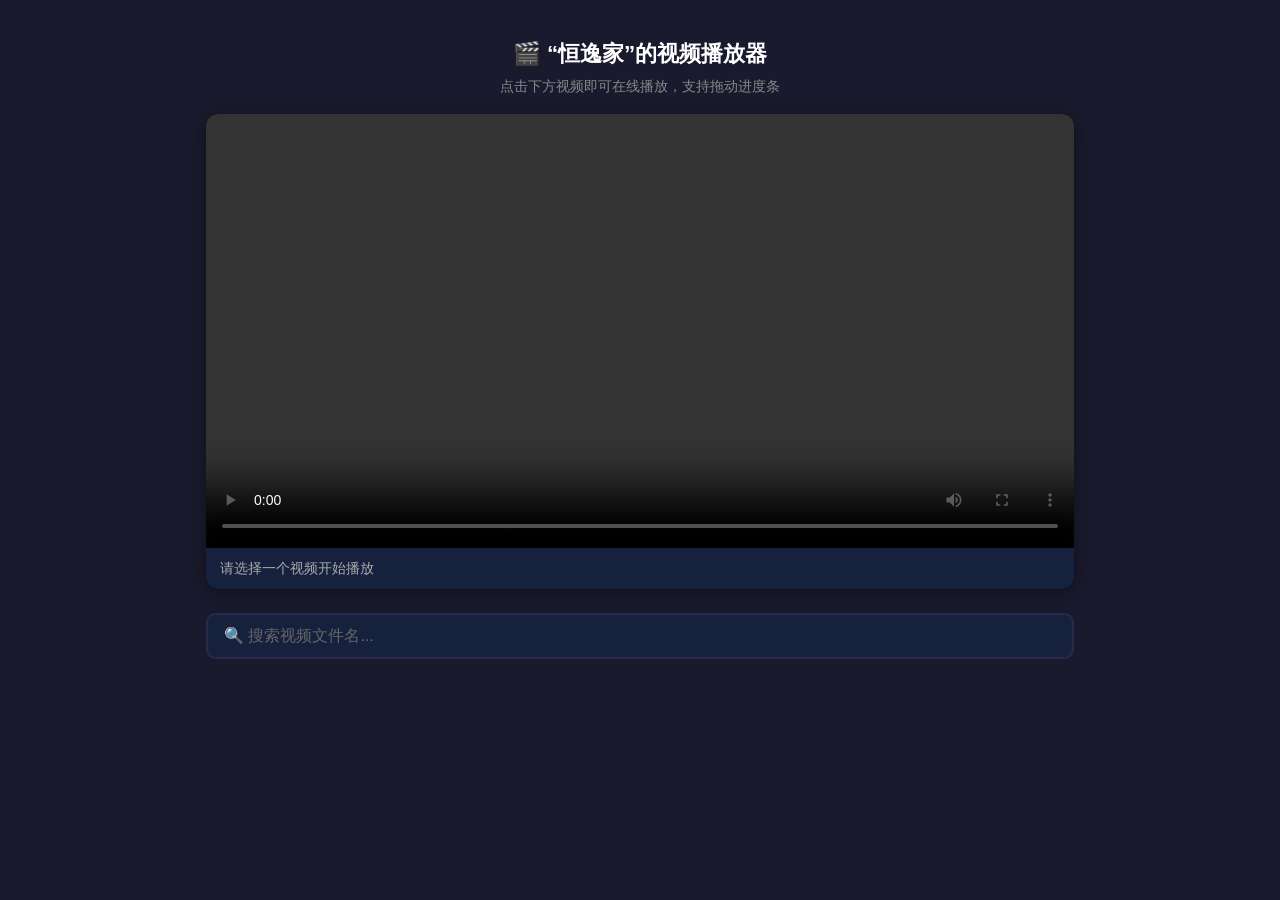
==== Video-in-myphone/templates/index.html @ 9a4db3f3 "局域网视频播放器" ====
<!DOCTYPE html>
<html lang="zh-CN">
<head>
    <meta charset="UTF-8">
    <meta name="viewport" content="width=device-width, initial-scale=1.0, maximum-scale=1.0, user-scalable=no">
    <title>"恒逸家的"视频播放器</title>
    <style>
        * {
            margin: 0;
            padding: 0;
            box-sizing: border-box;
            -webkit-tap-highlight-color: transparent;
        }

        body {
            font-family: -apple-system, BlinkMacSystemFont, "Segoe UI", "PingFang SC", "Microsoft YaHei", sans-serif;
            background: #1a1a2e;
            color: #e0e0e0;
            min-height: 100vh;
            line-height: 1.6;
        }

        .container {
            max-width: 900px;
            margin: 0 auto;
            padding: 16px;
        }

        header {
            text-align: center;
            padding: 20px 0 16px;
        }

        header h1 {
            font-size: 1.4rem;
            color: #fff;
            font-weight: 600;
        }

        header p {
            font-size: 0.85rem;
            color: #888;
            margin-top: 4px;
        }

        /* 播放器区域 */
        .player-section {
            margin-bottom: 24px;
            border-radius: 12px;
            overflow: hidden;
            background: #000;
            box-shadow: 0 4px 20px rgba(0, 0, 0, 0.4);
        }

        .player-section video {
            width: 100%;
            display: block;
            background: #000;
            max-height: 60vh;
        }

        .now-playing {
            padding: 10px 14px;
            background: #16213e;
            font-size: 0.85rem;
            color: #aaa;
            word-break: break-all;
        }

        .now-playing span {
            color: #4fc3f7;
            font-weight: 500;
        }

        /* 搜索框 */
        .search-box {
            margin-bottom: 16px;
        }

        .search-box input {
            width: 100%;
            padding: 12px 16px;
            font-size: 1rem;
            border: 2px solid #2a2a4a;
            border-radius: 10px;
            background: #16213e;
            color: #fff;
            outline: none;
            transition: border-color 0.2s;
        }

        .search-box input:focus {
            border-color: #4fc3f7;
        }

        .search-box input::placeholder {
            color: #666;
        }

        /* 视频列表 */
        .video-list {
            list-style: none;
        }

        .video-list li {
            margin-bottom: 8px;
        }

        .video-list a {
            display: flex;
            align-items: center;
            padding: 14px 16px;
            background: #16213e;
            border-radius: 10px;
            text-decoration: none;
            color: #e0e0e0;
            font-size: 0.95rem;
            transition: background 0.2s, transform 0.1s;
            word-break: break-all;
            min-height: 52px;
        }

        .video-list a:hover,
        .video-list a:active {
            background: #1f3460;
        }

        .video-list a:active {
            transform: scale(0.98);
        }

        .video-list .icon {
            flex-shrink: 0;
            width: 36px;
            height: 36px;
            margin-right: 12px;
            background: #4fc3f7;
            border-radius: 8px;
            display: flex;
            align-items: center;
            justify-content: center;
            font-size: 1.1rem;
        }

        .video-list .name {
            flex: 1;
            overflow: hidden;
            text-overflow: ellipsis;
        }

        .video-list .ext-tag {
            flex-shrink: 0;
            margin-left: 8px;
            padding: 2px 8px;
            font-size: 0.7rem;
            background: #2a2a4a;
            border-radius: 4px;
            color: #aaa;
            text-transform: uppercase;
        }

        .empty {
            text-align: center;
            padding: 40px 20px;
            color: #666;
            font-size: 0.95rem;
        }

        .count {
            font-size: 0.8rem;
            color: #666;
            margin-bottom: 12px;
            padding-left: 4px;
        }

        /* 响应式：手机竖屏 */
        @media (max-width: 480px) {
            .container {
                padding: 12px;
            }

            header h1 {
                font-size: 1.2rem;
            }

            .video-list a {
                padding: 12px 14px;
                font-size: 0.9rem;
            }

            .video-list .icon {
                width: 32px;
                height: 32px;
                font-size: 1rem;
            }
        }
    </style>
</head>
<body>
    <div class="container">
        <header>
            <h1>🎬 “恒逸家”的视频播放器</h1>
            <p>点击下方视频即可在线播放，支持拖动进度条</p>
        </header>

        <!-- 播放器 -->
        <div class="player-section">
            <video id="player" controls playsinline preload="metadata">
                您的浏览器不支持 video 标签。
            </video>
            <div class="now-playing" id="nowPlaying">请选择一个视频开始播放</div>
        </div>

        <!-- 搜索 -->
        <div class="search-box">
            <input type="text" id="searchInput" placeholder="🔍 搜索视频文件名..." />
        </div>

        <div class="count" id="countInfo"></div>

        <!-- 视频列表 -->
        <ul class="video-list" id="videoList"></ul>
    </div>

    <script>
        const videos = {{ videos|tojson }};
        const player = document.getElementById('player');
        const nowPlaying = document.getElementById('nowPlaying');
        const videoList = document.getElementById('videoList');
        const searchInput = document.getElementById('searchInput');
        const countInfo = document.getElementById('countInfo');

        function getExt(filename) {
            const idx = filename.lastIndexOf('.');
            return idx >= 0 ? filename.substring(idx + 1).toUpperCase() : '';
        }

        function renderList(filter = '') {
            const keyword = filter.toLowerCase().trim();
            const filtered = keyword
                ? videos.filter(v => v.toLowerCase().includes(keyword))
                : videos;

            countInfo.textContent = `共 ${filtered.length} 个视频`;

            if (filtered.length === 0) {
                videoList.innerHTML = '<li class="empty">没有找到匹配的视频</li>';
                return;
            }

            videoList.innerHTML = filtered.map(v => {
                const displayName = v;
                const ext = getExt(v);
                const encoded = encodeURIComponent(v).replace(/%2F/g, '/');
                return `
                    <li>
                        <a href="/video/${encoded}" data-src="/video/${encoded}" data-name="${v.replace(/"/g, '&quot;')}">
                            <div class="icon">▶</div>
                            <div class="name">${displayName}</div>
                            <span class="ext-tag">${ext}</span>
                        </a>
                    </li>
                `;
            }).join('');
        }

        // 点击列表项：在页面内播放，不跳转
        videoList.addEventListener('click', function (e) {
            const link = e.target.closest('a[data-src]');
            if (!link) return;
            e.preventDefault();
            const src = link.getAttribute('data-src');
            const name = link.getAttribute('data-name');
            player.src = src;
            player.load();
            player.play().catch(() => {
                // 自动播放被浏览器阻止时忽略，用户手动点播放
            });
            nowPlaying.innerHTML = `正在播放：<span>${name}</span>`;
            // 滚动到播放器
            document.querySelector('.player-section').scrollIntoView({ behavior: 'smooth', block: 'start' });
        });

        // 搜索实时过滤
        searchInput.addEventListener('input', function () {
            renderList(this.value);
        });

        // 初始化
        renderList();
    </script>
</body>
</html>
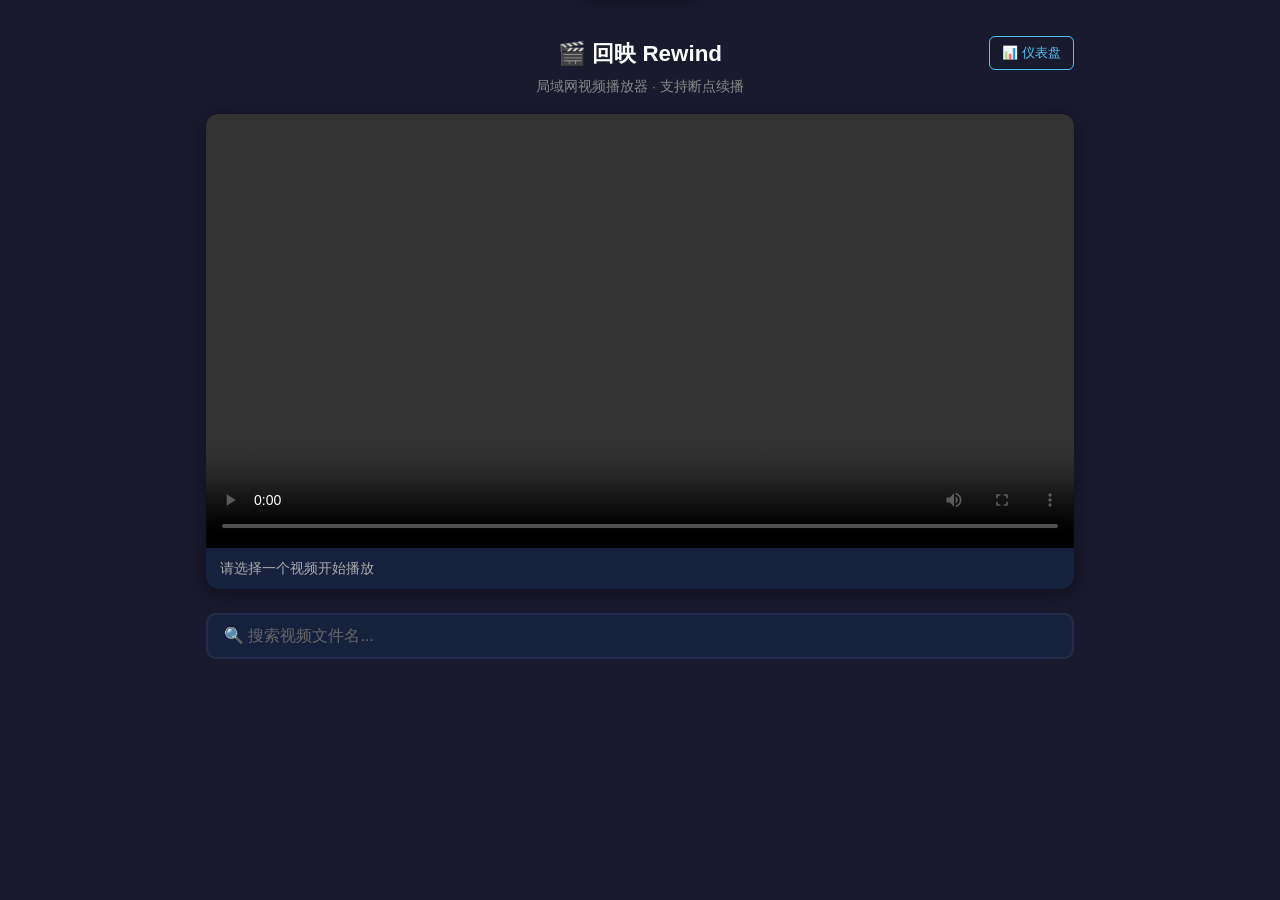
==== commit c46f67c9: "v1.0.0" ====
--- a/Video-in-myphone/templates/index.html
+++ b/Video-in-myphone/templates/index.html
@@ -3,223 +3,121 @@
 <head>
     <meta charset="UTF-8">
     <meta name="viewport" content="width=device-width, initial-scale=1.0, maximum-scale=1.0, user-scalable=no">
-    <title>"恒逸家的"视频播放器</title>
+    <title>回映 Rewind</title>
     <style>
-        * {
-            margin: 0;
-            padding: 0;
-            box-sizing: border-box;
-            -webkit-tap-highlight-color: transparent;
-        }
-
+        * { margin: 0; padding: 0; box-sizing: border-box; -webkit-tap-highlight-color: transparent; }
         body {
             font-family: -apple-system, BlinkMacSystemFont, "Segoe UI", "PingFang SC", "Microsoft YaHei", sans-serif;
-            background: #1a1a2e;
-            color: #e0e0e0;
-            min-height: 100vh;
-            line-height: 1.6;
-        }
-
-        .container {
-            max-width: 900px;
-            margin: 0 auto;
-            padding: 16px;
-        }
-
-        header {
-            text-align: center;
-            padding: 20px 0 16px;
-        }
-
-        header h1 {
-            font-size: 1.4rem;
-            color: #fff;
-            font-weight: 600;
-        }
-
-        header p {
-            font-size: 0.85rem;
-            color: #888;
-            margin-top: 4px;
-        }
-
-        /* 播放器区域 */
+            background: #1a1a2e; color: #e0e0e0; min-height: 100vh; line-height: 1.6;
+        }
+        .container { max-width: 900px; margin: 0 auto; padding: 16px; }
+        header { text-align: center; padding: 20px 0 16px; position: relative; }
+        header h1 { font-size: 1.4rem; color: #fff; font-weight: 600; }
+        header p { font-size: 0.85rem; color: #888; margin-top: 4px; }
+        .admin-link {
+            position: absolute; right: 0; top: 20px; font-size: 0.8rem; color: #4fc3f7;
+            text-decoration: none; padding: 6px 12px; border: 1px solid #4fc3f7; border-radius: 6px;
+        }
+        .admin-link:hover { background: rgba(79,195,247,0.1); }
+
+        /* 播放器 */
         .player-section {
-            margin-bottom: 24px;
-            border-radius: 12px;
-            overflow: hidden;
-            background: #000;
-            box-shadow: 0 4px 20px rgba(0, 0, 0, 0.4);
-        }
-
-        .player-section video {
-            width: 100%;
-            display: block;
-            background: #000;
-            max-height: 60vh;
-        }
-
+            margin-bottom: 24px; border-radius: 12px; overflow: hidden; background: #000;
+            box-shadow: 0 4px 20px rgba(0,0,0,0.4);
+        }
+        .player-section video { width: 100%; display: block; background: #000; max-height: 60vh; }
         .now-playing {
-            padding: 10px 14px;
-            background: #16213e;
-            font-size: 0.85rem;
-            color: #aaa;
-            word-break: break-all;
-        }
-
-        .now-playing span {
-            color: #4fc3f7;
-            font-weight: 500;
-        }
-
-        /* 搜索框 */
-        .search-box {
-            margin-bottom: 16px;
-        }
-
+            padding: 10px 14px; background: #16213e; font-size: 0.85rem; color: #aaa; word-break: break-all;
+        }
+        .now-playing span { color: #4fc3f7; font-weight: 500; }
+
+        /* 续播提示 toast */
+        .toast {
+            position: fixed; top: 20px; left: 50%; transform: translateX(-50%) translateY(-80px);
+            background: #16213e; border: 1px solid #4fc3f7; color: #fff; padding: 12px 20px;
+            border-radius: 10px; font-size: 0.9rem; z-index: 999; transition: transform 0.3s ease;
+            box-shadow: 0 4px 20px rgba(0,0,0,0.5); display: flex; align-items: center; gap: 12px;
+        }
+        .toast.show { transform: translateX(-50%) translateY(0); }
+        .toast button {
+            background: #4fc3f7; color: #1a1a2e; border: none; padding: 4px 12px; border-radius: 6px;
+            font-size: 0.8rem; cursor: pointer; font-weight: 600;
+        }
+
+        /* 搜索 */
+        .search-box { margin-bottom: 16px; }
         .search-box input {
-            width: 100%;
-            padding: 12px 16px;
-            font-size: 1rem;
-            border: 2px solid #2a2a4a;
-            border-radius: 10px;
-            background: #16213e;
-            color: #fff;
-            outline: none;
-            transition: border-color 0.2s;
-        }
-
-        .search-box input:focus {
-            border-color: #4fc3f7;
-        }
-
-        .search-box input::placeholder {
-            color: #666;
-        }
+            width: 100%; padding: 12px 16px; font-size: 1rem; border: 2px solid #2a2a4a;
+            border-radius: 10px; background: #16213e; color: #fff; outline: none; transition: border-color 0.2s;
+        }
+        .search-box input:focus { border-color: #4fc3f7; }
+        .search-box input::placeholder { color: #666; }
+
+        .count { font-size: 0.8rem; color: #666; margin-bottom: 12px; padding-left: 4px; }
 
         /* 视频列表 */
-        .video-list {
-            list-style: none;
-        }
-
-        .video-list li {
-            margin-bottom: 8px;
-        }
-
+        .video-list { list-style: none; }
+        .video-list li { margin-bottom: 8px; }
         .video-list a {
-            display: flex;
-            align-items: center;
-            padding: 14px 16px;
-            background: #16213e;
-            border-radius: 10px;
-            text-decoration: none;
-            color: #e0e0e0;
-            font-size: 0.95rem;
-            transition: background 0.2s, transform 0.1s;
-            word-break: break-all;
-            min-height: 52px;
-        }
-
-        .video-list a:hover,
-        .video-list a:active {
-            background: #1f3460;
-        }
-
-        .video-list a:active {
-            transform: scale(0.98);
-        }
-
+            display: flex; align-items: center; padding: 14px 16px; background: #16213e;
+            border-radius: 10px; text-decoration: none; color: #e0e0e0; font-size: 0.95rem;
+            transition: background 0.2s, transform 0.1s; word-break: break-all; min-height: 52px;
+        }
+        .video-list a:hover, .video-list a:active { background: #1f3460; }
+        .video-list a:active { transform: scale(0.98); }
         .video-list .icon {
-            flex-shrink: 0;
-            width: 36px;
-            height: 36px;
-            margin-right: 12px;
-            background: #4fc3f7;
-            border-radius: 8px;
-            display: flex;
-            align-items: center;
-            justify-content: center;
-            font-size: 1.1rem;
-        }
-
-        .video-list .name {
-            flex: 1;
-            overflow: hidden;
-            text-overflow: ellipsis;
-        }
-
+            flex-shrink: 0; width: 36px; height: 36px; margin-right: 12px; background: #4fc3f7;
+            border-radius: 8px; display: flex; align-items: center; justify-content: center; font-size: 1.1rem;
+        }
+        .video-list .name { flex: 1; overflow: hidden; text-overflow: ellipsis; }
+        .video-list .meta { display: flex; flex-direction: column; align-items: flex-end; gap: 4px; margin-left: 8px; }
         .video-list .ext-tag {
-            flex-shrink: 0;
-            margin-left: 8px;
-            padding: 2px 8px;
-            font-size: 0.7rem;
-            background: #2a2a4a;
-            border-radius: 4px;
-            color: #aaa;
-            text-transform: uppercase;
-        }
-
-        .empty {
-            text-align: center;
-            padding: 40px 20px;
-            color: #666;
-            font-size: 0.95rem;
-        }
-
-        .count {
-            font-size: 0.8rem;
-            color: #666;
-            margin-bottom: 12px;
-            padding-left: 4px;
-        }
-
-        /* 响应式：手机竖屏 */
+            padding: 2px 8px; font-size: 0.7rem; background: #2a2a4a; border-radius: 4px;
+            color: #aaa; text-transform: uppercase;
+        }
+        .video-list .resume-badge {
+            font-size: 0.72rem; color: #ffb74d; background: rgba(255,183,77,0.12);
+            padding: 2px 8px; border-radius: 4px; white-space: nowrap;
+        }
+        .video-list .done-badge {
+            font-size: 0.72rem; color: #81c784; background: rgba(129,199,132,0.12);
+            padding: 2px 8px; border-radius: 4px; white-space: nowrap;
+        }
+        .empty { text-align: center; padding: 40px 20px; color: #666; font-size: 0.95rem; }
+
         @media (max-width: 480px) {
-            .container {
-                padding: 12px;
-            }
-
-            header h1 {
-                font-size: 1.2rem;
-            }
-
-            .video-list a {
-                padding: 12px 14px;
-                font-size: 0.9rem;
-            }
-
-            .video-list .icon {
-                width: 32px;
-                height: 32px;
-                font-size: 1rem;
-            }
+            .container { padding: 12px; }
+            header h1 { font-size: 1.2rem; }
+            .admin-link { position: static; display: inline-block; margin-top: 8px; }
+            .video-list a { padding: 12px 14px; font-size: 0.9rem; }
+            .video-list .icon { width: 32px; height: 32px; font-size: 1rem; }
         }
     </style>
 </head>
 <body>
     <div class="container">
         <header>
-            <h1>🎬 “恒逸家”的视频播放器</h1>
-            <p>点击下方视频即可在线播放，支持拖动进度条</p>
+            <h1>🎬 回映 Rewind</h1>
+            <p>局域网视频播放器 · 支持断点续播</p>
+            <a href="/admin" class="admin-link">📊 仪表盘</a>
         </header>
 
-        <!-- 播放器 -->
         <div class="player-section">
-            <video id="player" controls playsinline preload="metadata">
-                您的浏览器不支持 video 标签。
-            </video>
+            <video id="player" controls playsinline preload="metadata">您的浏览器不支持 video 标签。</video>
             <div class="now-playing" id="nowPlaying">请选择一个视频开始播放</div>
         </div>
 
-        <!-- 搜索 -->
         <div class="search-box">
             <input type="text" id="searchInput" placeholder="🔍 搜索视频文件名..." />
         </div>
-
         <div class="count" id="countInfo"></div>
-
-        <!-- 视频列表 -->
         <ul class="video-list" id="videoList"></ul>
+    </div>
+
+    <!-- 续播提示 -->
+    <div class="toast" id="toast">
+        <span id="toastMsg"></span>
+        <button id="toastRestart">从头播放</button>
     </div>
 
     <script>
@@ -229,18 +127,54 @@
         const videoList = document.getElementById('videoList');
         const searchInput = document.getElementById('searchInput');
         const countInfo = document.getElementById('countInfo');
+        const toast = document.getElementById('toast');
+        const toastMsg = document.getElementById('toastMsg');
+        const toastRestart = document.getElementById('toastRestart');
+
+        // 本设备所有视频的进度缓存
+        let progressMap = {};
+        // 当前播放会话
+        let currentSession = null;
+        let lastProgressSend = 0;
+        let currentVideo = null;
+
+        function fmtTime(sec) {
+            sec = Math.round(sec || 0);
+            const h = Math.floor(sec / 3600);
+            const m = Math.floor((sec % 3600) / 60);
+            const s = sec % 60;
+            const pad = n => String(n).padStart(2, '0');
+            return h > 0 ? `${h}:${pad(m)}:${pad(s)}` : `${m}:${pad(s)}`;
+        }
 
         function getExt(filename) {
             const idx = filename.lastIndexOf('.');
             return idx >= 0 ? filename.substring(idx + 1).toUpperCase() : '';
         }
 
+        function showToast(msg, onRestart) {
+            toastMsg.textContent = msg;
+            toast.classList.add('show');
+            toastRestart.onclick = () => {
+                toast.classList.remove('show');
+                if (onRestart) onRestart();
+            };
+            setTimeout(() => toast.classList.remove('show'), 5000);
+        }
+
+        // 加载本设备所有进度
+        async function loadAllProgress() {
+            try {
+                const res = await fetch('/api/progress/all');
+                const data = await res.json();
+                progressMap = {};
+                data.forEach(item => { progressMap[item.video_path] = item; });
+            } catch (e) { console.warn('加载进度失败', e); }
+        }
+
         function renderList(filter = '') {
             const keyword = filter.toLowerCase().trim();
-            const filtered = keyword
-                ? videos.filter(v => v.toLowerCase().includes(keyword))
-                : videos;
-
+            const filtered = keyword ? videos.filter(v => v.toLowerCase().includes(keyword)) : videos;
             countInfo.textContent = `共 ${filtered.length} 个视频`;
 
             if (filtered.length === 0) {
@@ -249,45 +183,158 @@
             }
 
             videoList.innerHTML = filtered.map(v => {
-                const displayName = v;
                 const ext = getExt(v);
                 const encoded = encodeURIComponent(v).replace(/%2F/g, '/');
+                const prog = progressMap[v];
+                let badge = '';
+                if (prog && prog.duration > 0 && prog.position > 0) {
+                    if (prog.position / prog.duration >= 0.9) {
+                        badge = '<span class="done-badge">✓ 已看完</span>';
+                    } else {
+                        badge = `<span class="resume-badge">续播 ${fmtTime(prog.position)}</span>`;
+                    }
+                }
                 return `
                     <li>
                         <a href="/video/${encoded}" data-src="/video/${encoded}" data-name="${v.replace(/"/g, '&quot;')}">
                             <div class="icon">▶</div>
-                            <div class="name">${displayName}</div>
-                            <span class="ext-tag">${ext}</span>
+                            <div class="name">${v}</div>
+                            <div class="meta">
+                                <span class="ext-tag">${ext}</span>
+                                ${badge}
+                            </div>
                         </a>
                     </li>
                 `;
             }).join('');
         }
 
-        // 点击列表项：在页面内播放，不跳转
+        // 结束当前会话
+        function endCurrentSession() {
+            if (!currentSession) return;
+            const sid = currentSession;
+            const pos = player.currentTime || 0;
+            currentSession = null;
+            try {
+                const data = new Blob([JSON.stringify({ session_id: sid, position: pos })], { type: 'application/json' });
+                navigator.sendBeacon('/api/end', data);
+            } catch (e) { /* ignore */ }
+        }
+
+        // 上报进度
+        async function sendProgress() {
+            if (!currentSession || !currentVideo) return;
+            try {
+                await fetch('/api/progress', {
+                    method: 'POST',
+                    headers: { 'Content-Type': 'application/json' },
+                    body: JSON.stringify({
+                        video: currentVideo,
+                        position: player.currentTime,
+                        duration: player.duration || 0,
+                        session_id: currentSession
+                    })
+                });
+                // 更新本地缓存
+                if (progressMap[currentVideo]) {
+                    progressMap[currentVideo].position = player.currentTime;
+                    progressMap[currentVideo].duration = player.duration || 0;
+                }
+            } catch (e) { /* ignore */ }
+        }
+
+        // 播放视频
+        async function playVideo(videoPath, videoSrc) {
+            // 结束上一个会话
+            endCurrentSession();
+            currentVideo = videoPath;
+
+            player.src = videoSrc;
+            nowPlaying.innerHTML = `正在播放：<span>${videoPath}</span>`;
+
+            // 加载元数据后检查续播
+            const onLoaded = async () => {
+                player.removeEventListener('loadedmetadata', onLoaded);
+
+                // 获取保存的进度
+                let savedPos = 0;
+                try {
+                    const res = await fetch(`/api/progress?video=${encodeURIComponent(videoPath)}`);
+                    const data = await res.json();
+                    savedPos = data.position || 0;
+                } catch (e) { /* ignore */ }
+
+                // 创建播放会话
+                try {
+                    const res = await fetch('/api/play', {
+                        method: 'POST',
+                        headers: { 'Content-Type': 'application/json' },
+                        body: JSON.stringify({ video: videoPath, duration: player.duration || 0 })
+                    });
+                    const data = await res.json();
+                    currentSession = data.session_id;
+                } catch (e) { /* ignore */ }
+
+                // 续播
+                if (savedPos > 5 && savedPos < (player.duration || Infinity) - 5) {
+                    player.currentTime = savedPos;
+                    showToast(`已从 ${fmtTime(savedPos)} 续播`, () => {
+                        player.currentTime = 0;
+                        player.play();
+                    });
+                }
+                player.play().catch(() => {});
+            };
+            player.addEventListener('loadedmetadata', onLoaded);
+            player.load();
+
+            // 滚动到播放器
+            document.querySelector('.player-section').scrollIntoView({ behavior: 'smooth', block: 'start' });
+        }
+
+        // 点击列表
         videoList.addEventListener('click', function (e) {
             const link = e.target.closest('a[data-src]');
             if (!link) return;
             e.preventDefault();
-            const src = link.getAttribute('data-src');
-            const name = link.getAttribute('data-name');
-            player.src = src;
-            player.load();
-            player.play().catch(() => {
-                // 自动播放被浏览器阻止时忽略，用户手动点播放
-            });
-            nowPlaying.innerHTML = `正在播放：<span>${name}</span>`;
-            // 滚动到播放器
-            document.querySelector('.player-section').scrollIntoView({ behavior: 'smooth', block: 'start' });
+            playVideo(link.getAttribute('data-name'), link.getAttribute('data-src'));
         });
 
-        // 搜索实时过滤
-        searchInput.addEventListener('input', function () {
-            renderList(this.value);
+        // 播放中定时上报进度
+        player.addEventListener('timeupdate', () => {
+            const now = Date.now();
+            if (!player.paused && !player.ended && now - lastProgressSend >= 5000) {
+                lastProgressSend = now;
+                sendProgress();
+            }
         });
 
+        // 暂停时也上报一次
+        player.addEventListener('pause', () => {
+            if (currentSession) sendProgress();
+        });
+
+        // 播放结束
+        player.addEventListener('ended', () => {
+            if (currentSession) {
+                sendProgress();
+                endCurrentSession();
+            }
+            // 刷新列表徽章
+            loadAllProgress().then(() => renderList(searchInput.value));
+        });
+
+        // 页面关闭时结束会话
+        window.addEventListener('beforeunload', endCurrentSession);
+
+        // 搜索
+        searchInput.addEventListener('input', () => renderList(searchInput.value));
+
         // 初始化
-        renderList();
+        (async () => {
+            await loadAllProgress();
+            renderList();
+        })();
     </script>
 </body>
 </html>
